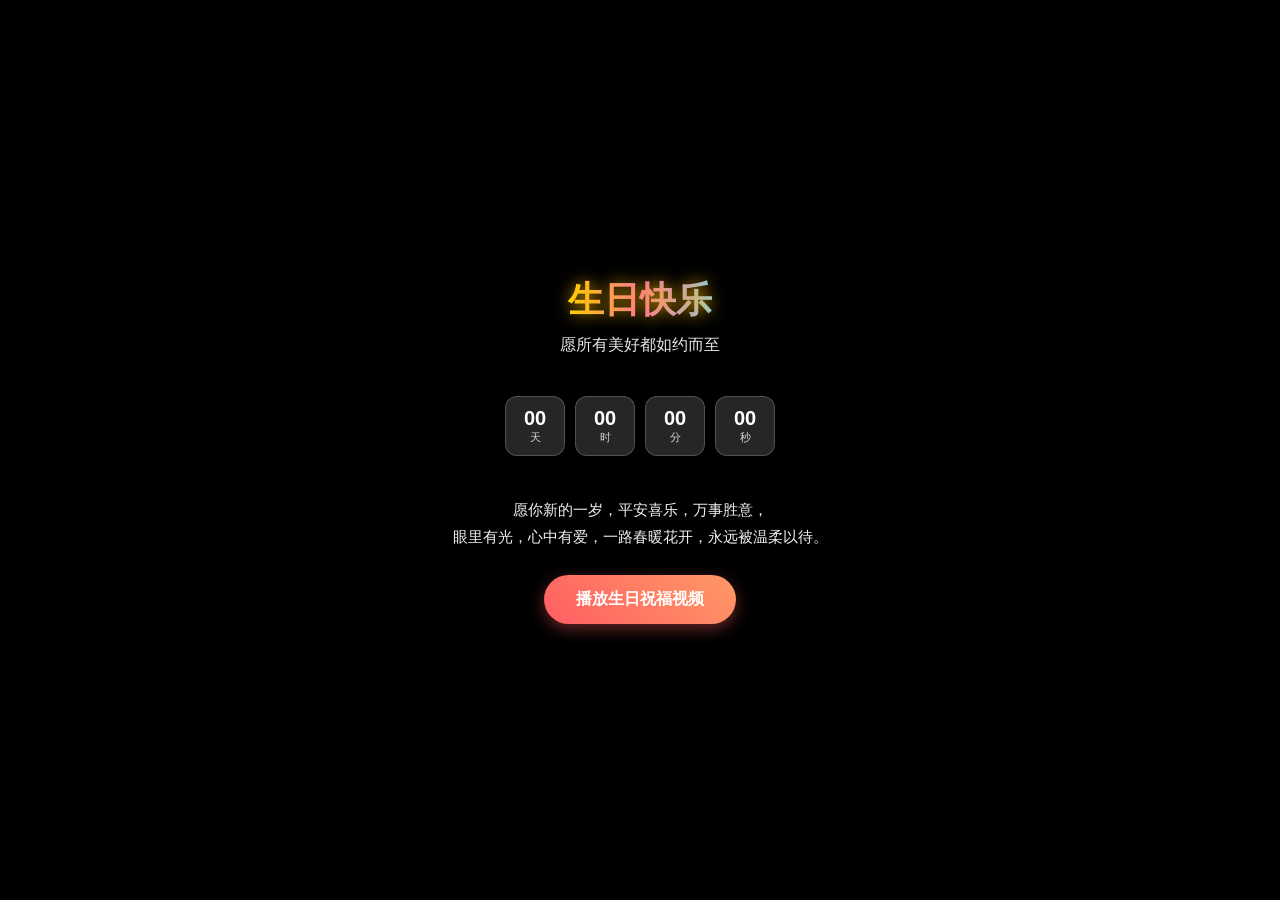
==== text2/sr.html @ 0654e3da "Add files via upload" ====
<!DOCTYPE html>
<html lang="zh-CN">
<head>
    <meta charset="UTF-8">
    <meta name="viewport" content="width=device-width, initial-scale=1.0, maximum-scale=1.0, user-scalable=no">
    <title>生日快乐</title>
    <style>
        *{margin:0;padding:0;box-sizing:border-box;font-family:"Microsoft YaHei",sans-serif}
        html,body{width:100%;min-height:100vh;background:#000;overflow-x:hidden}
        body{-webkit-text-size-adjust:100%;}

        .carousel{position:fixed;width:100%;height:100%;z-index:0}
        .carousel-item{position:absolute;width:100%;height:100%;object-fit:cover;opacity:0;animation:carousel 15s infinite}
        .carousel-item:nth-child(1){animation-delay:0s}
        .carousel-item:nth-child(2){animation-delay:5s}
        .carousel-item:nth-child(3){animation-delay:10s}
        @keyframes carousel{0%{opacity:0;transform:scale(1.1)}10%{opacity:1;transform:scale(1)}40%{opacity:1;transform:scale(1)}50%{opacity:0;transform:scale(1.1)}100%{opacity:0}}

        .mask{position:fixed;top:0;left:0;width:100%;height:100%;background:rgba(0,0,0,0.55);z-index:1}

        .container{position:relative;z-index:2;min-height:100vh;display:flex;flex-direction:column;align-items:center;justify-content:center;color:#fff;text-align:center;padding:20px 15px;width:100%}

        .title{font-size:36px;font-weight:bold;margin-bottom:10px;text-shadow:0 0 15px rgba(255,185,0,0.8);background:linear-gradient(90deg,#ffd700,#ff69b4,#87ceeb);-webkit-background-clip:text;-webkit-text-fill-color:transparent;animation:glow 2s infinite alternate}
        @media(max-width:400px){.title{font-size:28px;}}
        @keyframes glow{from{filter:drop-shadow(0 0 10px #ffd700)}to{filter:drop-shadow(0 0 25px #ff69b4)}}

        .subtitle{font-size:16px;margin-bottom:20px;opacity:.9}

        .countdown{display:flex;gap:10px;margin:20px 0;flex-wrap:wrap;justify-content:center}
        .time-box{width:60px;height:60px;background:rgba(255,255,255,0.15);border-radius:12px;display:flex;flex-direction:column;align-items:center;justify-content:center;backdrop-filter:blur(10px);border:1px solid rgba(255,255,255,0.2)}
        .time-num{font-size:20px;font-weight:bold}
        .time-text{font-size:11px;opacity:.8}

        .wish{max-width:100%;line-height:1.8;font-size:15px;margin:20px 0 25px;opacity:.95;padding:0 10px}

        .play-btn{padding:14px 32px;background:linear-gradient(45deg,#ff5e62,#ff9966);border:none;border-radius:50px;color:#fff;font-size:16px;font-weight:bold;cursor:pointer;box-shadow:0 5px 15px rgba(255,94,98,0.4);transition:.3s;max-width:90%;white-space:nowrap}
        .play-btn:hover{transform:translateY(-3px);box-shadow:0 8px 20px rgba(255,94,98,0.5)}

        .petal{position:fixed;pointer-events:none;z-index:3;animation:fall linear infinite;color:#ff91b9}
        @keyframes fall{0%{transform:translateY(-10vh) rotate(0deg);opacity:1}100%{transform:translateY(110vh) rotate(360deg);opacity:0}}

        #fireworksCanvas{position:fixed;top:0;left:0;width:100%;height:100%;z-index:99;pointer-events:none;display:none}
    </style>
</head>
<body>
<canvas id="fireworksCanvas"></canvas>
<div class="carousel">
    <img src="img/图片/sr3.jpg" class="carousel-item">
    <img src="img/图片/sr1.jpg" class="carousel-item">
    <img src="img/图片/sr2.jpg" class="carousel-item">
</div>
<div class="mask"></div>
<div class="container">
    <h1 class="title">生日快乐</h1>
    <p class="subtitle">愿所有美好都如约而至</p>
    <div class="countdown">
        <div class="time-box"><div class="time-num" id="day">00</div><div class="time-text">天</div></div>
        <div class="time-box"><div class="time-num" id="hour">00</div><div class="time-text">时</div></div>
        <div class="time-box"><div class="time-num" id="min">00</div><div class="time-text">分</div></div>
        <div class="time-box"><div class="time-num" id="sec">00</div><div class="time-text">秒</div></div>
    </div>
    <div class="wish">愿你新的一岁，平安喜乐，万事胜意，<br>眼里有光，心中有爱，一路春暖花开，永远被温柔以待。</div>
    <button class="play-btn" onclick="playVideo()">播放生日祝福视频</button>
</div>

<script>
window.onload = function(){
    const audio = new Audio("音频/全部都是你.mp3");
    audio.volume=0.4;audio.loop=true;audio.play().catch(()=>{});
    createPetals();startCountdown();initFireworks();
};

let countdownEnded = false;
function startCountdown(){
    const target = new Date("2026-04-06T00:00:00+08:00");
    function update(){
        const now = new Date();
        const diff = target - now;
        if(diff<=0){
            document.getElementById("day").innerText="00";
            document.getElementById("hour").innerText="00";
            document.getElementById("min").innerText="00";
            document.getElementById("sec").innerText="00";
            if(!countdownEnded){countdownEnded=true;startFireworks();}
            return;
        }
        const d=Math.floor(diff/86400000);
        const h=Math.floor((diff%86400000)/3600000);
        const m=Math.floor((diff%3600000)/60000);
        const s=Math.floor((diff%60000)/1000);
        document.getElementById("day").innerText=String(d).padStart(2,"0");
        document.getElementById("hour").innerText=String(h).padStart(2,"0");
        document.getElementById("min").innerText=String(m).padStart(2,"0");
        document.getElementById("sec").innerText=String(s).padStart(2,"0");
    }
    update();setInterval(update,1000);
}

function createPetals(){
    const emojis=["❤️","✨","🎂","🎈","💖"];
    const count=40;
    for(let i=0;i<count;i++){
        const div=document.createElement("div");
        div.className="petal";
        div.innerText=emojis[Math.floor(Math.random()*emojis.length)];
        div.style.left=Math.random()*100+"vw";
        div.style.animationDuration=(Math.random()*3+4)+"s";
        div.style.fontSize=Math.random()*12+18+"px";
        div.style.opacity=Math.random()*0.6+0.4;
        document.body.appendChild(div);
    }
}

let canvas,ctx;
let fireworksRunning=false;
function initFireworks(){
    canvas=document.getElementById("fireworksCanvas");
    ctx=canvas.getContext("2d");
    resizeCanvas();
    window.addEventListener("resize",resizeCanvas);
}
function resizeCanvas(){
    canvas.width=window.innerWidth;
    canvas.height=window.innerHeight;
}
function startFireworks(){
    canvas.style.display="block";
    fireworksRunning=true;
    fireworksLoop();
}

class Firework{
    constructor(){
        this.x=Math.random()*canvas.width;
        this.y=canvas.height;
        this.speed=Math.random()*3+3;
        this.angle=Math.PI/2+(Math.random()-0.5)*1;
        this.vx=Math.cos(this.angle)*this.speed;
        this.vy=-Math.sin(this.angle)*this.speed;
        this.alpha=1;
        this.color=`hsl(${Math.random()*360},100%,60%)`;
    }
    update(){
        this.x+=this.vx;
        this.y+=this.vy;
        this.vy+=0.05;
        this.alpha-=0.01;
    }
    draw(){
        ctx.save();
        ctx.globalAlpha=this.alpha;
        ctx.beginPath();
        ctx.arc(this.x,this.y,2,0,Math.PI*2);
        ctx.fillStyle=this.color;
        ctx.fill();
        ctx.restore();
    }
}

class Particle{
    constructor(x,y,color){
        this.x=x;this.y=y;
        this.speed=Math.random()*4+2;
        this.angle=Math.random()*Math.PI*2;
        this.vx=Math.cos(this.angle)*this.speed;
        this.vy=Math.sin(this.angle)*this.speed;
        this.alpha=1;
        this.decay=Math.random()*0.01+0.005;
        this.color=color;
    }
    update(){
        this.x+=this.vx;this.y+=this.vy;this.vy+=0.05;this.alpha-=this.decay;
    }
    draw(){
        ctx.save();ctx.globalAlpha=this.alpha;ctx.beginPath();ctx.arc(this.x,this.y,1.5,0,Math.PI*2);ctx.fillStyle=this.color;ctx.fill();ctx.restore();
    }
}

let fireworks=[];
let particles=[];

function fireworksLoop(){
    if(!fireworksRunning)return;
    ctx.clearRect(0,0,canvas.width,canvas.height);
    if(Math.random()<0.15)fireworks.push(new Firework());
    for(let i=fireworks.length-1;i>=0;i--){
        const f=fireworks[i];f.update();f.draw();
        if(f.alpha<=0){
            fireworks.splice(i,1);
            for(let j=0;j<50;j++)particles.push(new Particle(f.x,f.y,f.color));
        }
    }
    for(let i=particles.length-1;i>=0;i--){
        const p=particles[i];p.update();p.draw();
        if(p.alpha<=0)particles.splice(i,1);
    }
    requestAnimationFrame(fireworksLoop);
}

function playVideo(){
    window.open("视频/91b7ad48593b84d3c20c30f42b664329.mp4","_blank");
}
</script>
</body>
</html>
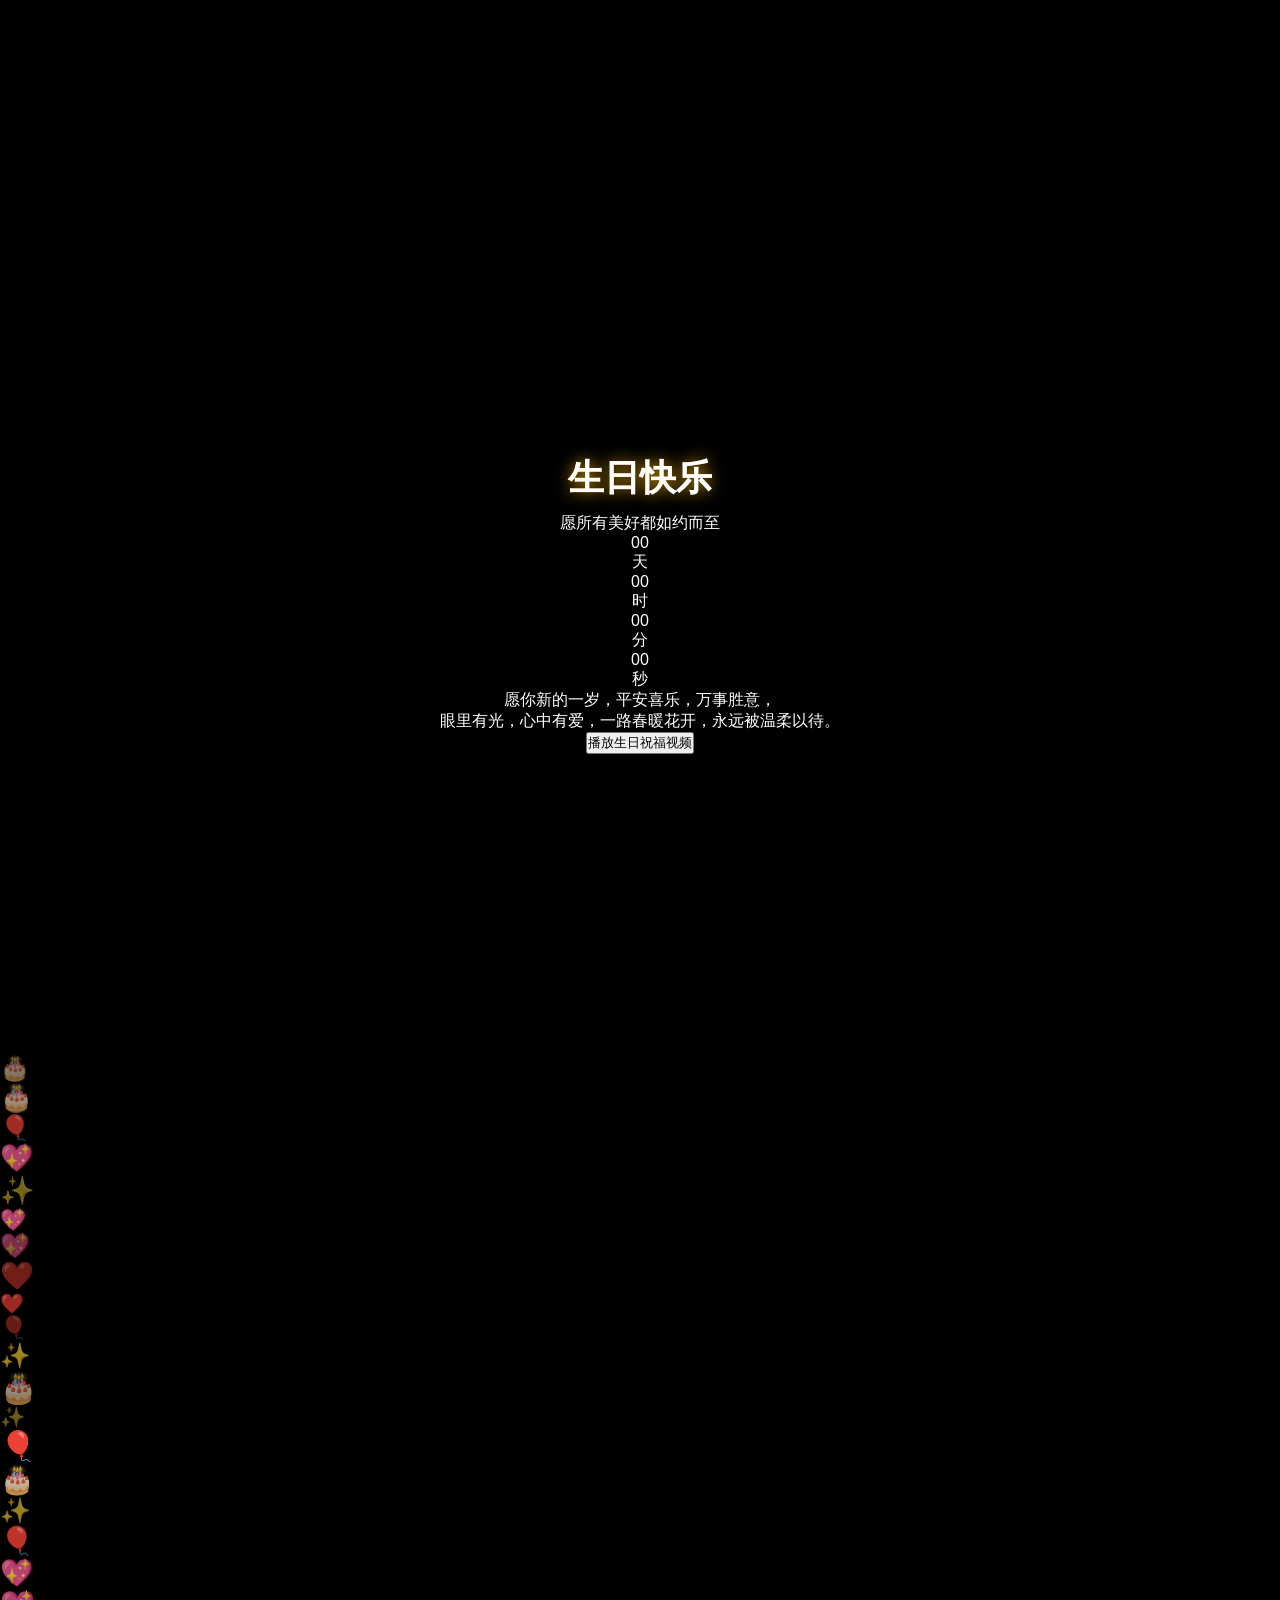
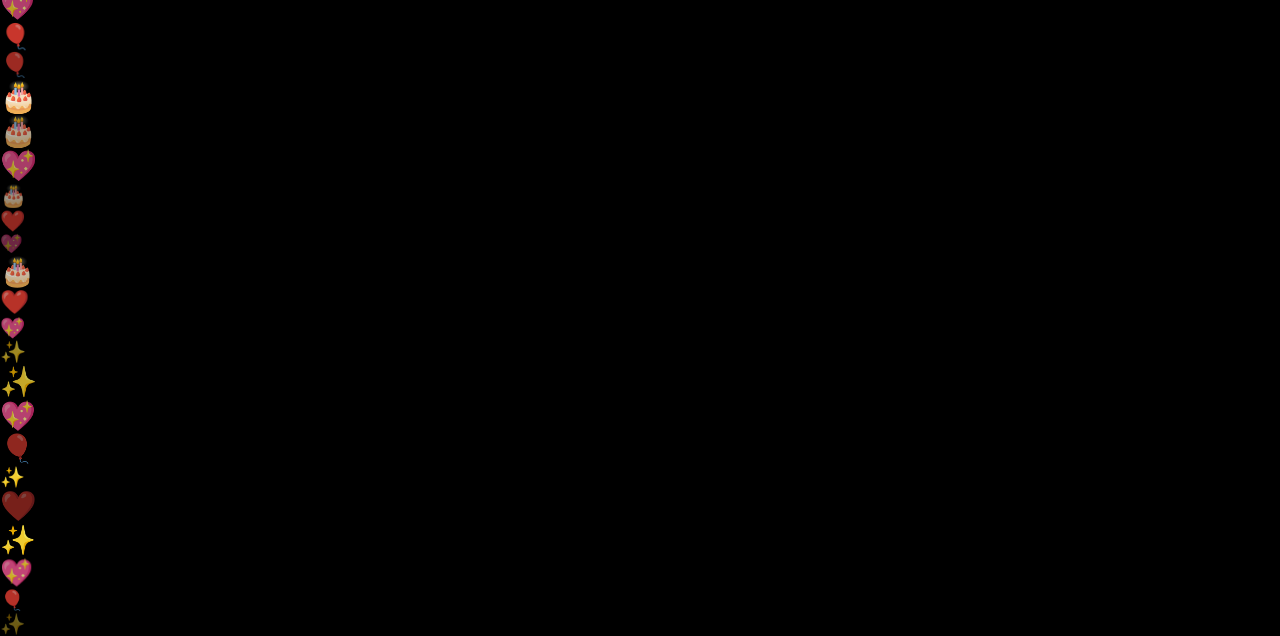
==== commit c999f7e9: "Update sr.html" ====
--- a/text2/sr.html
+++ b/text2/sr.html
@@ -20,20 +20,20 @@
 
         .container{position:relative;z-index:2;min-height:100vh;display:flex;flex-direction:column;align-items:center;justify-content:center;color:#fff;text-align:center;padding:20px 15px;width:100%}
 
-        .title{font-size:36px;font-weight:bold;margin-bottom:10px;text-shadow:0 0 15px rgba(255,185,0,0.8);background:linear-gradient(90deg,#ffd700,#ff69b4,#87ceeb);-webkit-background-clip:text;-webkit-text-fill-color:transparent;animation:glow 2s infinite alternate}
+        .title{font-size:36px;font-weight:bold;margin-bottom:10px;text-shadow:0 0 15px rgba(255,185,0,0.8);background:linear-gradient(90deg,#ffd700,#ff69b4,#87ceeb);-webkit-background-clip:text;-webki[...]
         @media(max-width:400px){.title{font-size:28px;}}
         @keyframes glow{from{filter:drop-shadow(0 0 10px #ffd700)}to{filter:drop-shadow(0 0 25px #ff69b4)}}
 
         .subtitle{font-size:16px;margin-bottom:20px;opacity:.9}
 
         .countdown{display:flex;gap:10px;margin:20px 0;flex-wrap:wrap;justify-content:center}
-        .time-box{width:60px;height:60px;background:rgba(255,255,255,0.15);border-radius:12px;display:flex;flex-direction:column;align-items:center;justify-content:center;backdrop-filter:blur(10px);border:1px solid rgba(255,255,255,0.2)}
+        .time-box{width:60px;height:60px;background:rgba(255,255,255,0.15);border-radius:12px;display:flex;flex-direction:column;align-items:center;justify-content:center;backdrop-filter:blur(10px);bo[...]
         .time-num{font-size:20px;font-weight:bold}
         .time-text{font-size:11px;opacity:.8}
 
         .wish{max-width:100%;line-height:1.8;font-size:15px;margin:20px 0 25px;opacity:.95;padding:0 10px}
 
-        .play-btn{padding:14px 32px;background:linear-gradient(45deg,#ff5e62,#ff9966);border:none;border-radius:50px;color:#fff;font-size:16px;font-weight:bold;cursor:pointer;box-shadow:0 5px 15px rgba(255,94,98,0.4);transition:.3s;max-width:90%;white-space:nowrap}
+        .play-btn{padding:14px 32px;background:linear-gradient(45deg,#ff5e62,#ff9966);border:none;border-radius:50px;color:#fff;font-size:16px;font-weight:bold;cursor:pointer;box-shadow:0 5px 15px rgb[...]
         .play-btn:hover{transform:translateY(-3px);box-shadow:0 8px 20px rgba(255,94,98,0.5)}
 
         .petal{position:fixed;pointer-events:none;z-index:3;animation:fall linear infinite;color:#ff91b9}
@@ -45,9 +45,9 @@
 <body>
 <canvas id="fireworksCanvas"></canvas>
 <div class="carousel">
-    <img src="img/图片/sr3.jpg" class="carousel-item">
-    <img src="img/图片/sr1.jpg" class="carousel-item">
-    <img src="img/图片/sr2.jpg" class="carousel-item">
+    <img src="https://cdn.jsdelivr.net/gh/joechen-0510/helo-World@main/sr3.jpg" class="carousel-item">
+    <img src="https://cdn.jsdelivr.net/gh/joechen-0510/helo-World@main/sr1.jpg" class="carousel-item">
+    <img src="https://cdn.jsdelivr.net/gh/joechen-0510/helo-World@main/sr2.jpg" class="carousel-item">
 </div>
 <div class="mask"></div>
 <div class="container">
@@ -65,7 +65,7 @@
 
 <script>
 window.onload = function(){
-    const audio = new Audio("音频/全部都是你.mp3");
+    const audio = new Audio("https://cdn.jsdelivr.net/gh/joechen-0510/helo-World@main/全部都是你.mp3");
     audio.volume=0.4;audio.loop=true;audio.play().catch(()=>{});
     createPetals();startCountdown();initFireworks();
 };
@@ -198,8 +198,8 @@
 }
 
 function playVideo(){
-    window.open("视频/91b7ad48593b84d3c20c30f42b664329.mp4","_blank");
+    window.open("https://cdn.jsdelivr.net/gh/joechen-0510/helo-World@main/91b7ad48593b84d3c20c30f42b664329.mp4","_blank");
 }
 </script>
 </body>
-</html>+</html>
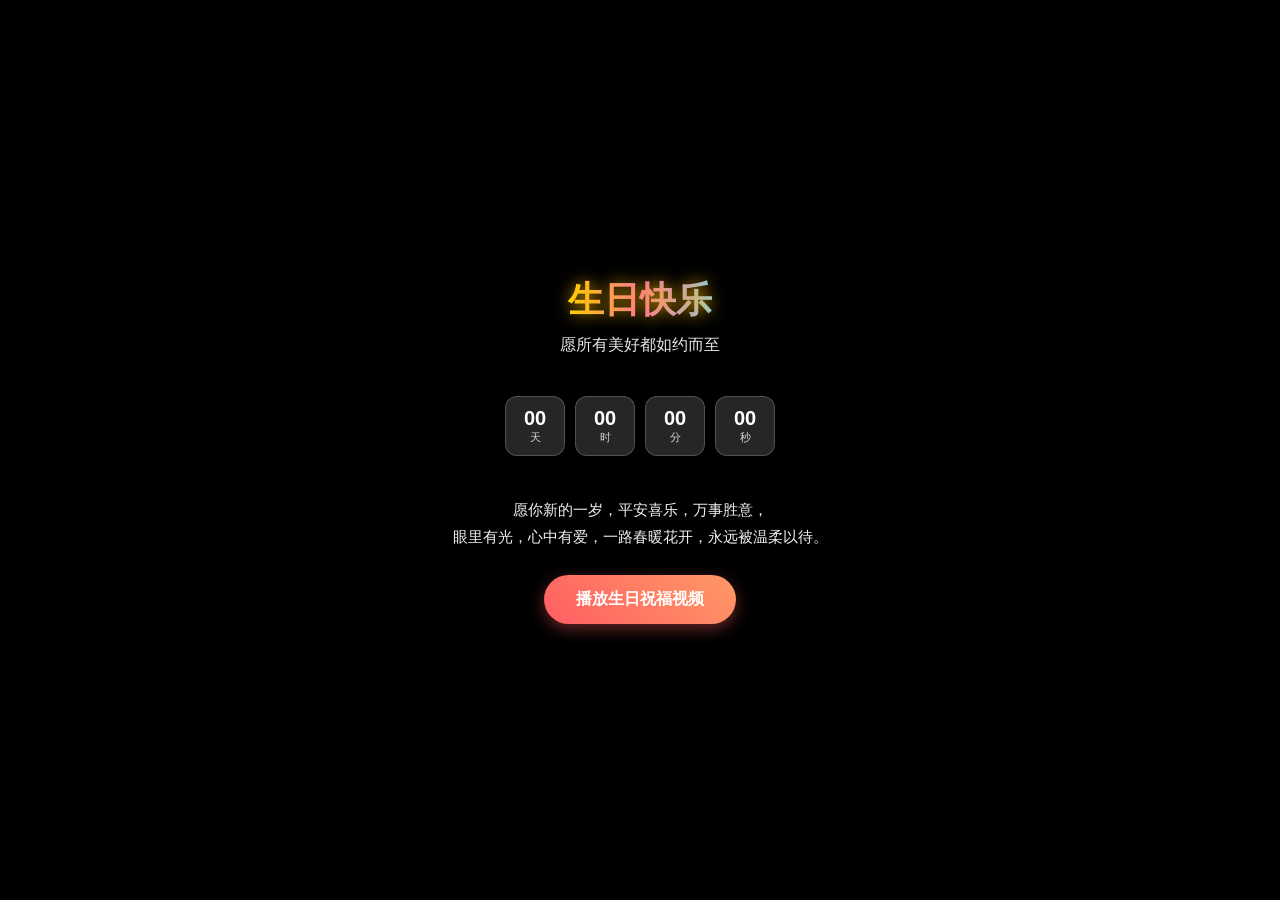
==== commit 087bd4a6: "Update sr.html" ====
--- a/text2/sr.html
+++ b/text2/sr.html
@@ -20,20 +20,20 @@
 
         .container{position:relative;z-index:2;min-height:100vh;display:flex;flex-direction:column;align-items:center;justify-content:center;color:#fff;text-align:center;padding:20px 15px;width:100%}
 
-        .title{font-size:36px;font-weight:bold;margin-bottom:10px;text-shadow:0 0 15px rgba(255,185,0,0.8);background:linear-gradient(90deg,#ffd700,#ff69b4,#87ceeb);-webkit-background-clip:text;-webki[...]
+        .title{font-size:36px;font-weight:bold;margin-bottom:10px;text-shadow:0 0 15px rgba(255,185,0,0.8);background:linear-gradient(90deg,#ffd700,#ff69b4,#87ceeb);-webkit-background-clip:text;-webkit-text-fill-color:transparent;animation:glow 2s infinite alternate}
         @media(max-width:400px){.title{font-size:28px;}}
         @keyframes glow{from{filter:drop-shadow(0 0 10px #ffd700)}to{filter:drop-shadow(0 0 25px #ff69b4)}}
 
         .subtitle{font-size:16px;margin-bottom:20px;opacity:.9}
 
         .countdown{display:flex;gap:10px;margin:20px 0;flex-wrap:wrap;justify-content:center}
-        .time-box{width:60px;height:60px;background:rgba(255,255,255,0.15);border-radius:12px;display:flex;flex-direction:column;align-items:center;justify-content:center;backdrop-filter:blur(10px);bo[...]
+        .time-box{width:60px;height:60px;background:rgba(255,255,250,0.15);border-radius:12px;display:flex;flex-direction:column;align-items:center;justify-content:center;backdrop-filter:blur(10px);border:1px solid rgba(255,255,255,0.2)}
         .time-num{font-size:20px;font-weight:bold}
         .time-text{font-size:11px;opacity:.8}
 
         .wish{max-width:100%;line-height:1.8;font-size:15px;margin:20px 0 25px;opacity:.95;padding:0 10px}
 
-        .play-btn{padding:14px 32px;background:linear-gradient(45deg,#ff5e62,#ff9966);border:none;border-radius:50px;color:#fff;font-size:16px;font-weight:bold;cursor:pointer;box-shadow:0 5px 15px rgb[...]
+        .play-btn{padding:14px 32px;background:linear-gradient(45deg,#ff5e62,#ff9966);border:none;border-radius:50px;color:#fff;font-size:16px;font-weight:bold;cursor:pointer;box-shadow:0 5px 15px rgba(255,94,98,0.4);transition:.3s;max-width:90%;white-space:nowrap}
         .play-btn:hover{transform:translateY(-3px);box-shadow:0 8px 20px rgba(255,94,98,0.5)}
 
         .petal{position:fixed;pointer-events:none;z-index:3;animation:fall linear infinite;color:#ff91b9}
@@ -45,9 +45,9 @@
 <body>
 <canvas id="fireworksCanvas"></canvas>
 <div class="carousel">
-    <img src="https://cdn.jsdelivr.net/gh/joechen-0510/helo-World@main/sr3.jpg" class="carousel-item">
-    <img src="https://cdn.jsdelivr.net/gh/joechen-0510/helo-World@main/sr1.jpg" class="carousel-item">
-    <img src="https://cdn.jsdelivr.net/gh/joechen-0510/helo-World@main/sr2.jpg" class="carousel-item">
+    <img src="https://raw.githubusercontent.com/joechen-0510/helo-World/main/sr3.jpg" class="carousel-item">
+    <img src="https://raw.githubusercontent.com/joechen-0510/helo-World/main/sr1.jpg" class="carousel-item">
+    <img src="https://raw.githubusercontent.com/joechen-0510/helo-World/main/sr2.jpg" class="carousel-item">
 </div>
 <div class="mask"></div>
 <div class="container">
@@ -65,9 +65,12 @@
 
 <script>
 window.onload = function(){
-    const audio = new Audio("https://cdn.jsdelivr.net/gh/joechen-0510/helo-World@main/全部都是你.mp3");
-    audio.volume=0.4;audio.loop=true;audio.play().catch(()=>{});
-    createPetals();startCountdown();initFireworks();
+    const audio = new Audio("https://raw.githubusercontent.com/joechen-0510/helo-World/main/全部都是你.mp3");
+    audio.volume=0.4;audio.loop=true;
+    audio.play().catch(()=>{});
+    createPetals();
+    startCountdown();
+    initFireworks();
 };
 
 let countdownEnded = false;
@@ -81,7 +84,10 @@
             document.getElementById("hour").innerText="00";
             document.getElementById("min").innerText="00";
             document.getElementById("sec").innerText="00";
-            if(!countdownEnded){countdownEnded=true;startFireworks();}
+            if(!countdownEnded){
+                countdownEnded=true;
+                startFireworks();
+            }
             return;
         }
         const d=Math.floor(diff/86400000);
@@ -93,7 +99,8 @@
         document.getElementById("min").innerText=String(m).padStart(2,"0");
         document.getElementById("sec").innerText=String(s).padStart(2,"0");
     }
-    update();setInterval(update,1000);
+    update();
+    setInterval(update,1000);
 }
 
 function createPetals(){
@@ -198,7 +205,7 @@
 }
 
 function playVideo(){
-    window.open("https://cdn.jsdelivr.net/gh/joechen-0510/helo-World@main/91b7ad48593b84d3c20c30f42b664329.mp4","_blank");
+    window.open("https://raw.githubusercontent.com/joechen-0510/helo-World/main/91b7ad48593b84d3c20c30f42b664329.mp4","_blank");
 }
 </script>
 </body>
